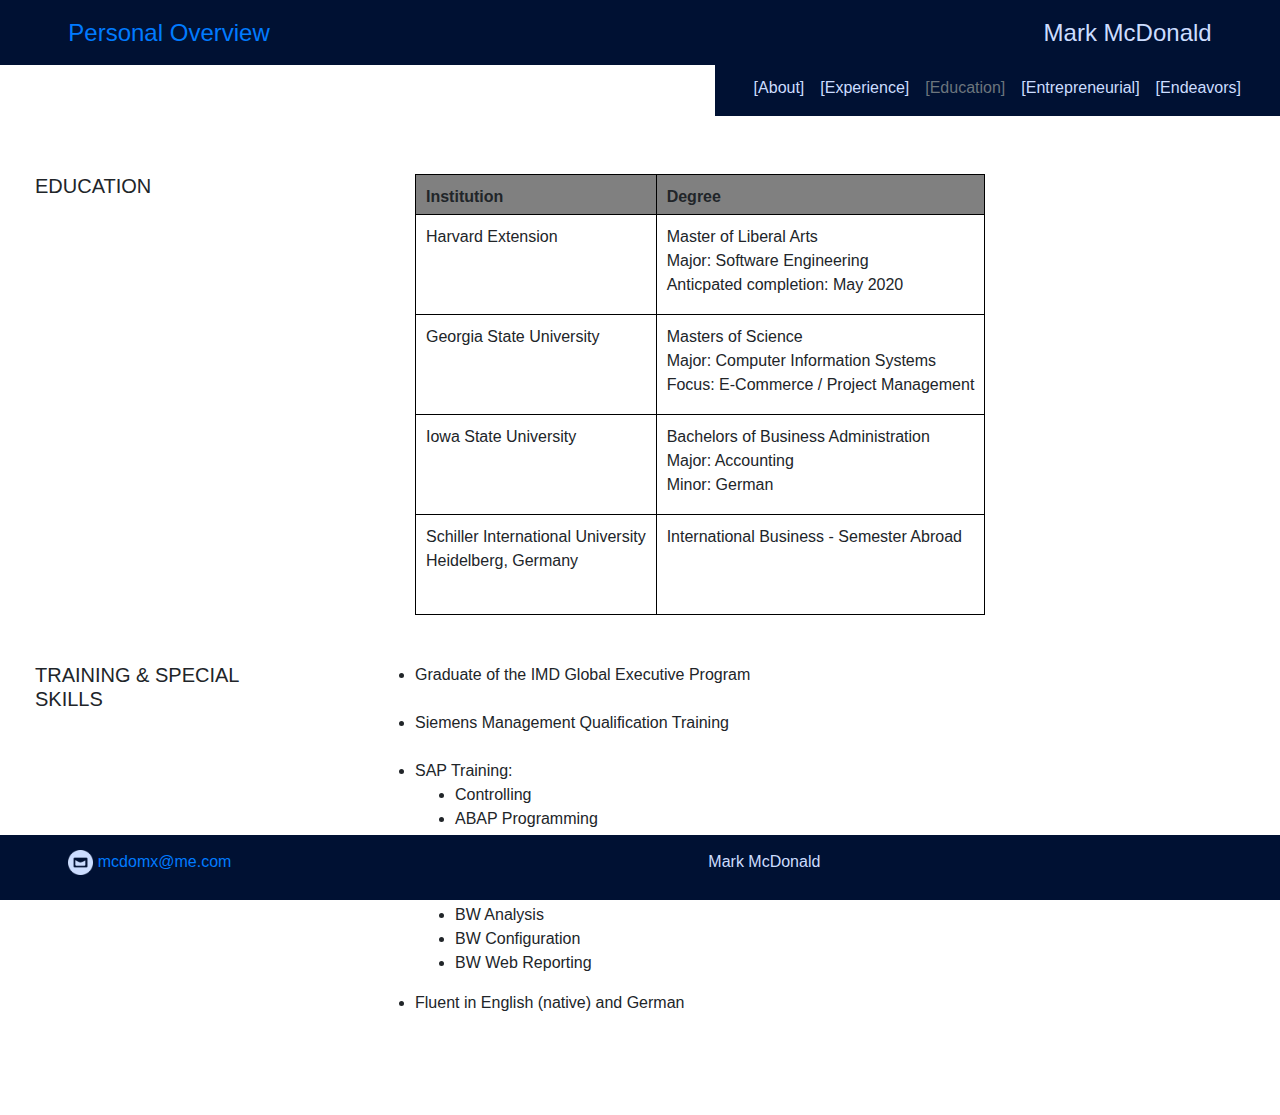
==== education.html @ 9f8da562 "added viewport statement to head to try to get proper retina phone display" ====
<!DOCTYPE html>
<html>
<head>
  <title>Education</title>
  <meta name="viewport" content="width=device-width, initial-scale=0.8, maximum-scale=1">
  <link rel="stylesheet" href="css/bootstrap.min.css">
  <link rel="stylesheet" href="css/CSS_project0.css">
  <link rel="stylesheet" href="css/SCSS_project0.css">
</head>

    <body>

      <!-- HEADER -->
      <div class="row justify-content-center fixed-top" id="header">
        <section class="col-6">
          <a href="index.html">Personal Overview</a>
        </section>
        <section class="col-5" align="right">Mark McDonald</section>
      </div> end header -->
      <!-- end HEADER -->

        <!-- NAVBAR -->
          <nav class="navbar navbar-backgrnd navbar-expand-md ml-auto" id="navigation">
            <div class="container">
                <div class="navbar-nav"> <!-- start NAVABAR container -->
                  <a class="nav-item nav-link navbar-fnt" href="index.html">[About]</a>
                  <a class="nav-item nav-link navbar-fnt" href="experience.html">[Experience]</a>
                  <a class="nav-item nav-link navbar-fnt disabled" href="education.html">[Education]</a>
                  <a class="nav-item nav-link navbar-fnt" href="entrepreneurial.html">[Entrepreneurial]</a>
                  <a class="nav-item nav-link navbar-fnt" href="endeavors.html">[Endeavors]</a>
                </div> <!-- end navbar-nav -->
            </div> <!-- end NAVABAR container -->
          </nav>
          <!-- end NAVBAR -->

        <!-- FOOTER -->
        <div class="row justify-content-center fixed-bottom" id="footer">
          <section class="col-6">
            <a href="mailto:mcdomx@me.com">
              <p align="left">
                <img src="images/email_icon.png" height="25px">
                mcdomx@me.com
              </p>
            </a>
          </section>
          <section class="col-5">
            <p align="right">Mark McDonald</p>
          </section>
        </div>
        <!-- end FOOTER -->


    <div class="container body_text"> <!-- CONTAINER BODY_TEXT -->
      <div class="row"> <!-- ROW1 -->
        <h5 class="col-0 col-md-3">EDUCATION</h5> <!-- COLUMN1 -->
        <div class="col-md-8 offset-md-1"> <!-- COLUMN2 -->

          <table>
            <tr>
              <th>Institution</th>
              <th>Degree</th>
            </tr>

            <tr>
              <td>Harvard Extension</td>
              <td class="table_data_cells">
                Master of Liberal Arts<br>
                Major: Software Engineering<br>
                Anticpated completion: May 2020<br>
              </td>
            </tr>

            <tr>
              <td>Georgia State University</td>
              <td class="table_data_cells">
                Masters of Science<br>
                Major: Computer Information Systems<br>
                Focus: E-Commerce / Project Management<br>
              </td>
            </tr>

            <tr>
              <td>Iowa State University</td>
              <td class="table_data_cells">
                Bachelors of Business Administration<br>
                Major: Accounting<br>
                Minor: German<br>
              </td>
            </tr>

            <tr>
              <td>Schiller International University<br>
                Heidelberg, Germany</td>
                <td class="table_data_cells">
                  International Business - Semester Abroad
                </td>
              </tr>

            </table>

            <br>
            <br>

          </div> <!-- end COLUMN2 -->
        </div> <!-- end ROW1-->

        <div class="row"> <!-- ROW2 -->
          <h5 class="col-0 col-sm-3">TRAINING & SPECIAL SKILLS</h5> <!-- COLUMN1 -->
          <div class="col-sm-8 offset-md-1"> <!-- COLUMN2 -->
          </ul>
          <li>Graduate of the IMD Global Executive Program</li>
          <br>
          <li>Siemens Management Qualification Training</li>
          <br>
          <li>SAP Training:
            <ul>
              <li>Controlling</li>
              <li>ABAP Programming</li>
              <li>A/R & A/P</li>
              <li>Report Writer</li>
              <li>SEM Overview</li>
              <li>BW Analysis</li>
              <li>BW Configuration</li>
              <li>BW Web Reporting</li>
            </ul>
          </li>
          <li>Fluent in English (native) and German</li>
        </ul>
      </div> <!-- end COLUMN2 -->
    </div> <!-- end ROW2-->
  </body>
</html>
---- css/CSS_project0.css ----
/* BORDER BOX FIX */
html { box-sizing: border-box; }

*, *::before, *::after { box-sizing: inherit; }
/* END BORDER BOX FIX */


a:hover {
  color: orange;
  text-decoration: none;
}

p {
  text-align: justify;
}

table {
  border-collapse: collapse;
}

td, th {
  padding: 10px;
  border: 1px solid black;
}

td {
  vertical-align: top;
}

th {
  vertical-align: bottom;
  padding-bottom: 5px;
  background-color: grey;
}

.table_data_cells {
  height: 100px;
}


.body_text {
  margin-top: 150px;
  margin-left: 20px;
  margin-right: 50px;
  margin-bottom: 100px;
}

#profile_img {
  height: 300px;
  float: left;
  margin: 30px;
}


/* settings for mobile devices where the width is 767px or less*/
@media (max-width: 767px) {

  #profile_img {
    height: 500px;
    margin-left: 0px;
    margin-right: 0px;
    float: none;
  }

  .body_text {
    margin-top: 75px;
  }
}
---- css/SCSS_project0.css ----
/* NAVBAR */
.nav-link {
  color: #ccddff;
}

#header, #footer {
  padding: 15px 15px 50px 15px;
  color: #ccddff;
  background-color: #001133;
}

#footer {
  height: 6vh;
}

#header {
  font-size: 1.5em;
  height: 3vh;
}

#navigation {
  position: fixed;
  z-index: 10;
  top: 60px;
  right: 0px;
  color: #ccddff;
  background-color: #001133;
}

/*# sourceMappingURL=SCSS_project0.css.map */
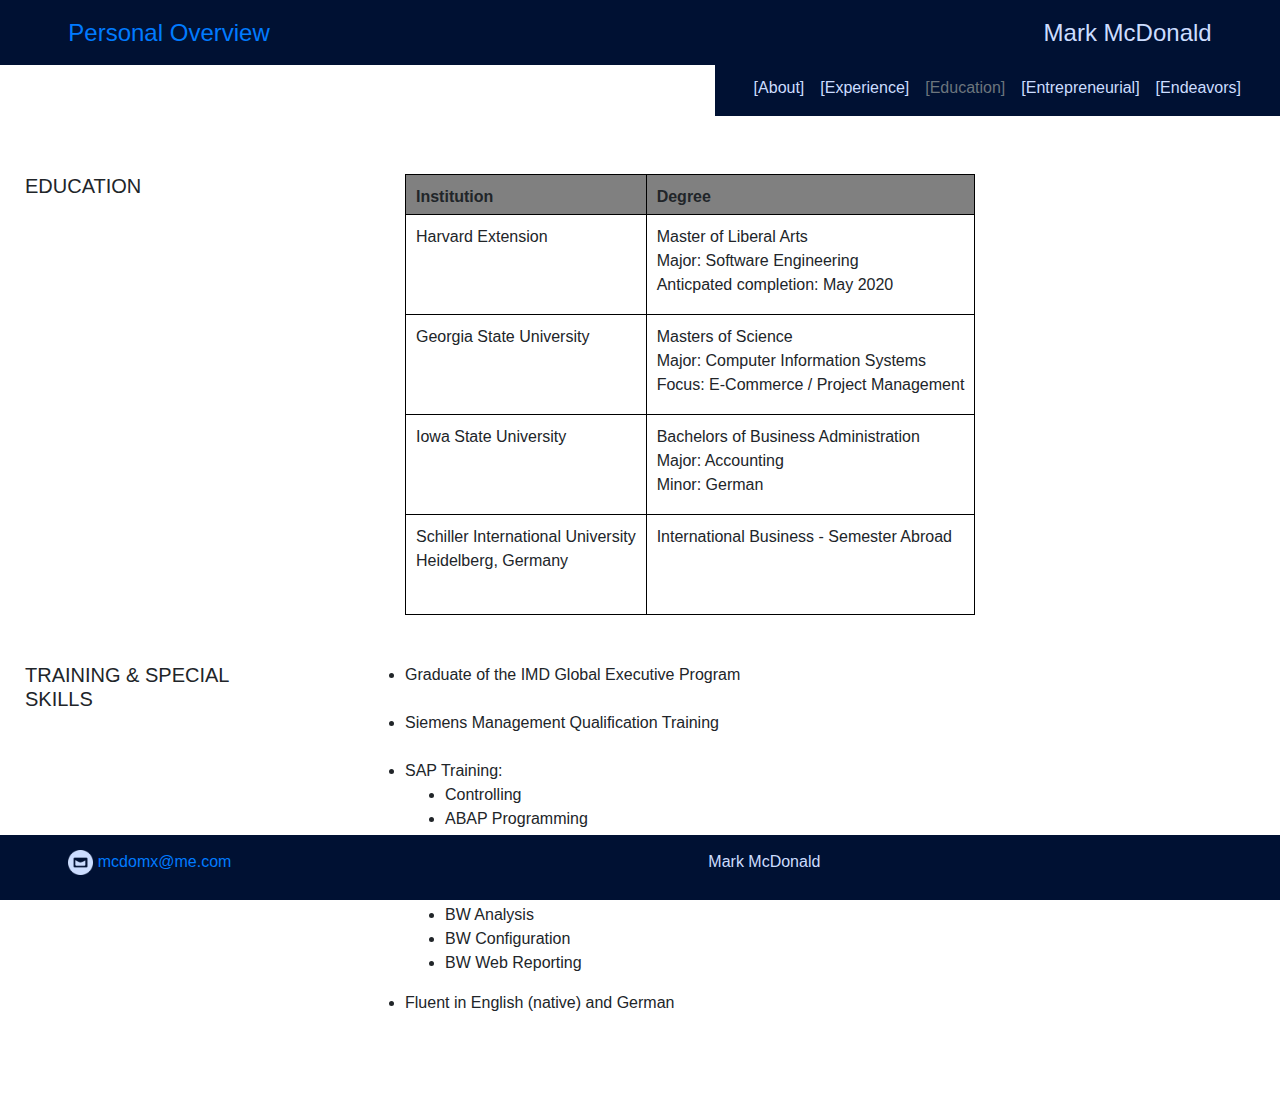
==== commit 49c48edb: "finished SCSS requirements. refactored header and footer." ====
--- a/education.html
+++ b/education.html
@@ -11,12 +11,12 @@
     <body>
 
       <!-- HEADER -->
-      <div class="row justify-content-center fixed-top" id="header">
+      <header class="row justify-content-center fixed-top">
         <section class="col-6">
           <a href="index.html">Personal Overview</a>
         </section>
         <section class="col-5" align="right">Mark McDonald</section>
-      </div> end header -->
+      </header> end header -->
       <!-- end HEADER -->
 
         <!-- NAVBAR -->
@@ -34,7 +34,7 @@
           <!-- end NAVBAR -->
 
         <!-- FOOTER -->
-        <div class="row justify-content-center fixed-bottom" id="footer">
+        <footer class="row justify-content-center fixed-bottom">
           <section class="col-6">
             <a href="mailto:mcdomx@me.com">
               <p align="left">
@@ -46,7 +46,7 @@
           <section class="col-5">
             <p align="right">Mark McDonald</p>
           </section>
-        </div>
+        </footer>
         <!-- end FOOTER -->
 
 
--- a/css/CSS_project0.css
+++ b/css/CSS_project0.css
@@ -14,24 +14,6 @@
   text-align: justify;
 }
 
-table {
-  border-collapse: collapse;
-}
-
-td, th {
-  padding: 10px;
-  border: 1px solid black;
-}
-
-td {
-  vertical-align: top;
-}
-
-th {
-  vertical-align: bottom;
-  padding-bottom: 5px;
-  background-color: grey;
-}
 
 .table_data_cells {
   height: 100px;
@@ -40,8 +22,8 @@
 
 .body_text {
   margin-top: 150px;
-  margin-left: 20px;
-  margin-right: 50px;
+  margin-left: 10px;
+  margin-right: 30px;
   margin-bottom: 100px;
 }
 
--- a/css/SCSS_project0.css
+++ b/css/SCSS_project0.css
@@ -1,19 +1,35 @@
-/* NAVBAR */
+table th, table td {
+  padding: 10px;
+  border: 1px solid black;
+}
+
+table {
+  border-collapse: collapse;
+}
+table td {
+  vertical-align: top;
+}
+table th {
+  vertical-align: bottom;
+  padding-bottom: 5px;
+  background-color: grey;
+}
+
 .nav-link {
   color: #ccddff;
 }
 
-#header, #footer {
+header, footer {
   padding: 15px 15px 50px 15px;
   color: #ccddff;
   background-color: #001133;
 }
 
-#footer {
+footer {
   height: 6vh;
 }
 
-#header {
+header {
   font-size: 1.5em;
   height: 3vh;
 }
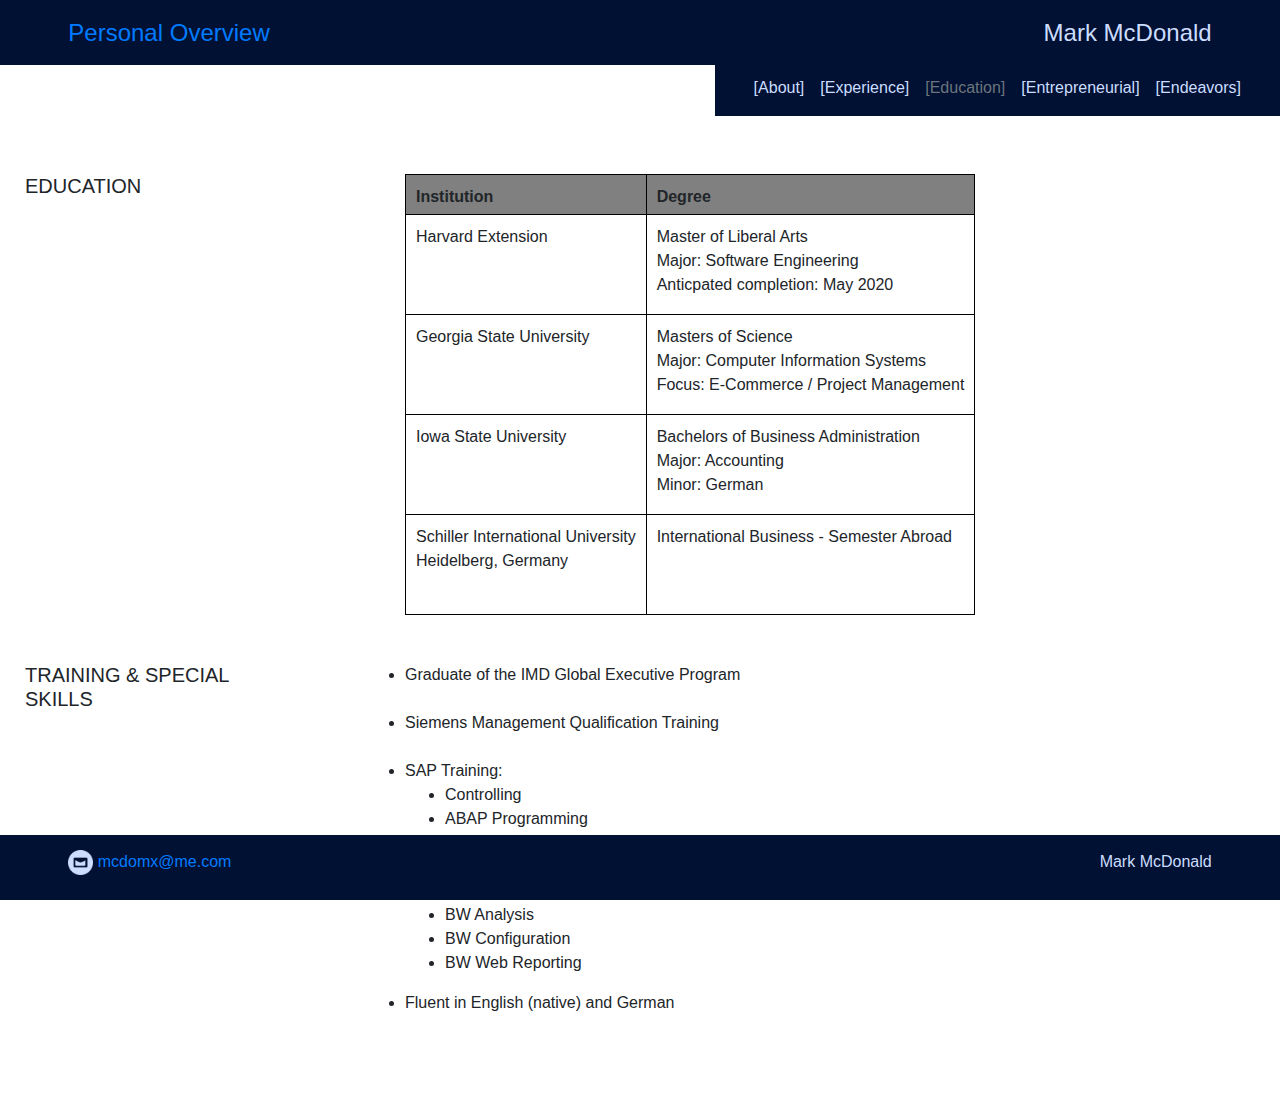
==== commit 110ebd66: "finished SCSS requirements. refactored header and footer." ====
--- a/education.html
+++ b/education.html
@@ -37,15 +37,11 @@
         <footer class="row justify-content-center fixed-bottom">
           <section class="col-6">
             <a href="mailto:mcdomx@me.com">
-              <p align="left">
-                <img src="images/email_icon.png" height="25px">
-                mcdomx@me.com
-              </p>
+              <img src="images/email_icon.png" height="25px">
+              mcdomx@me.com
             </a>
           </section>
-          <section class="col-5">
-            <p align="right">Mark McDonald</p>
-          </section>
+          <section class="col-5" align="right">Mark McDonald</section>
         </footer>
         <!-- end FOOTER -->
 
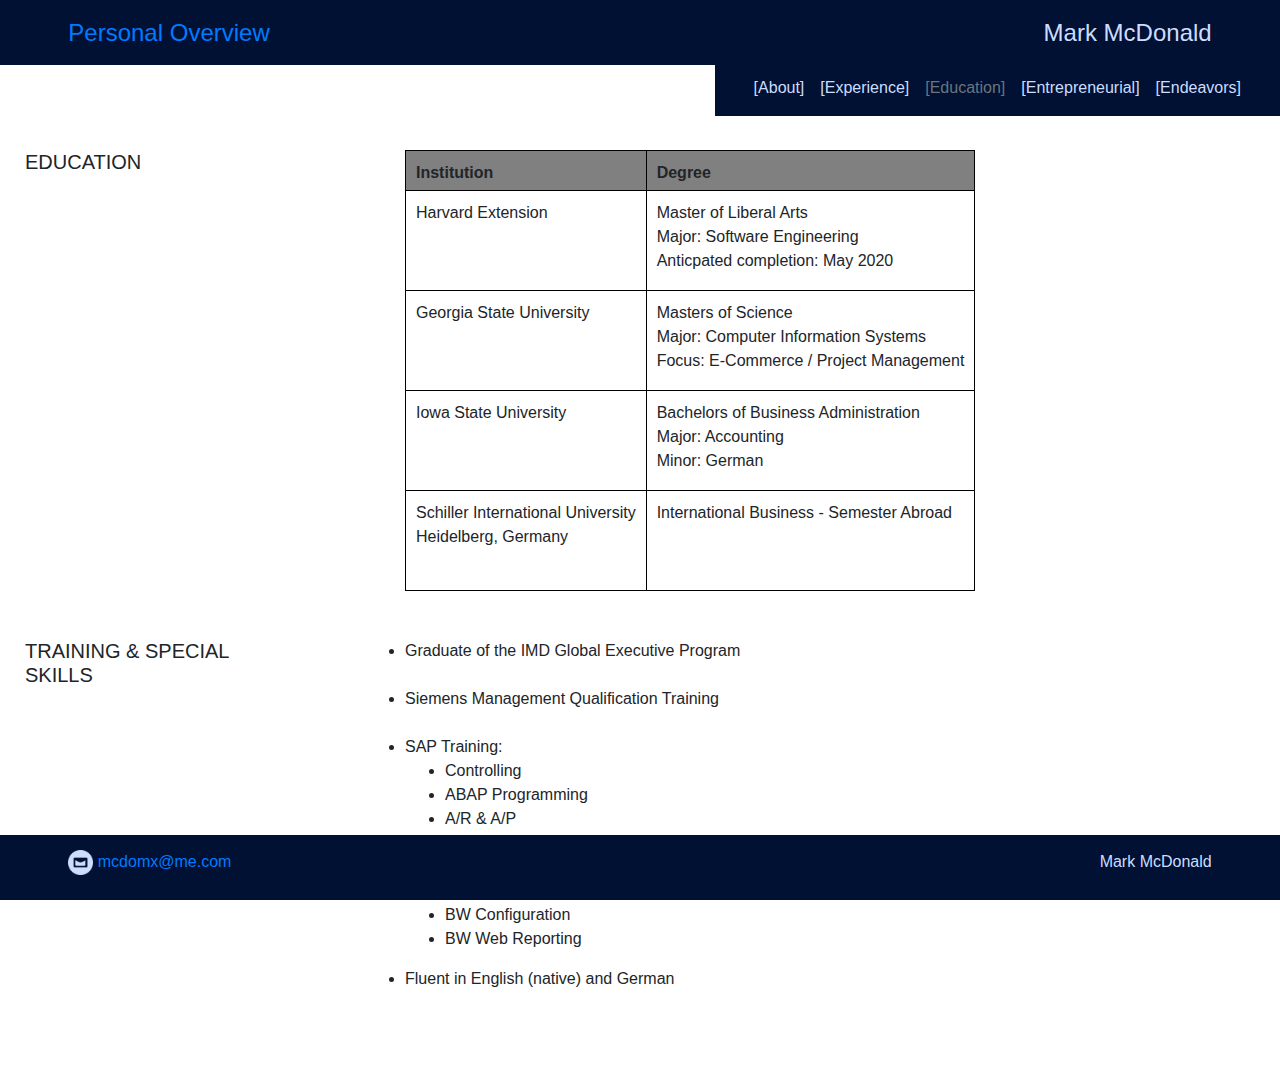
==== commit a8ad45d5: "finished SCSS requirements. refactored header and footer." ====
--- a/education.html
+++ b/education.html
@@ -16,7 +16,7 @@
           <a href="index.html">Personal Overview</a>
         </section>
         <section class="col-5" align="right">Mark McDonald</section>
-      </header> end header -->
+      </header>
       <!-- end HEADER -->
 
         <!-- NAVBAR -->
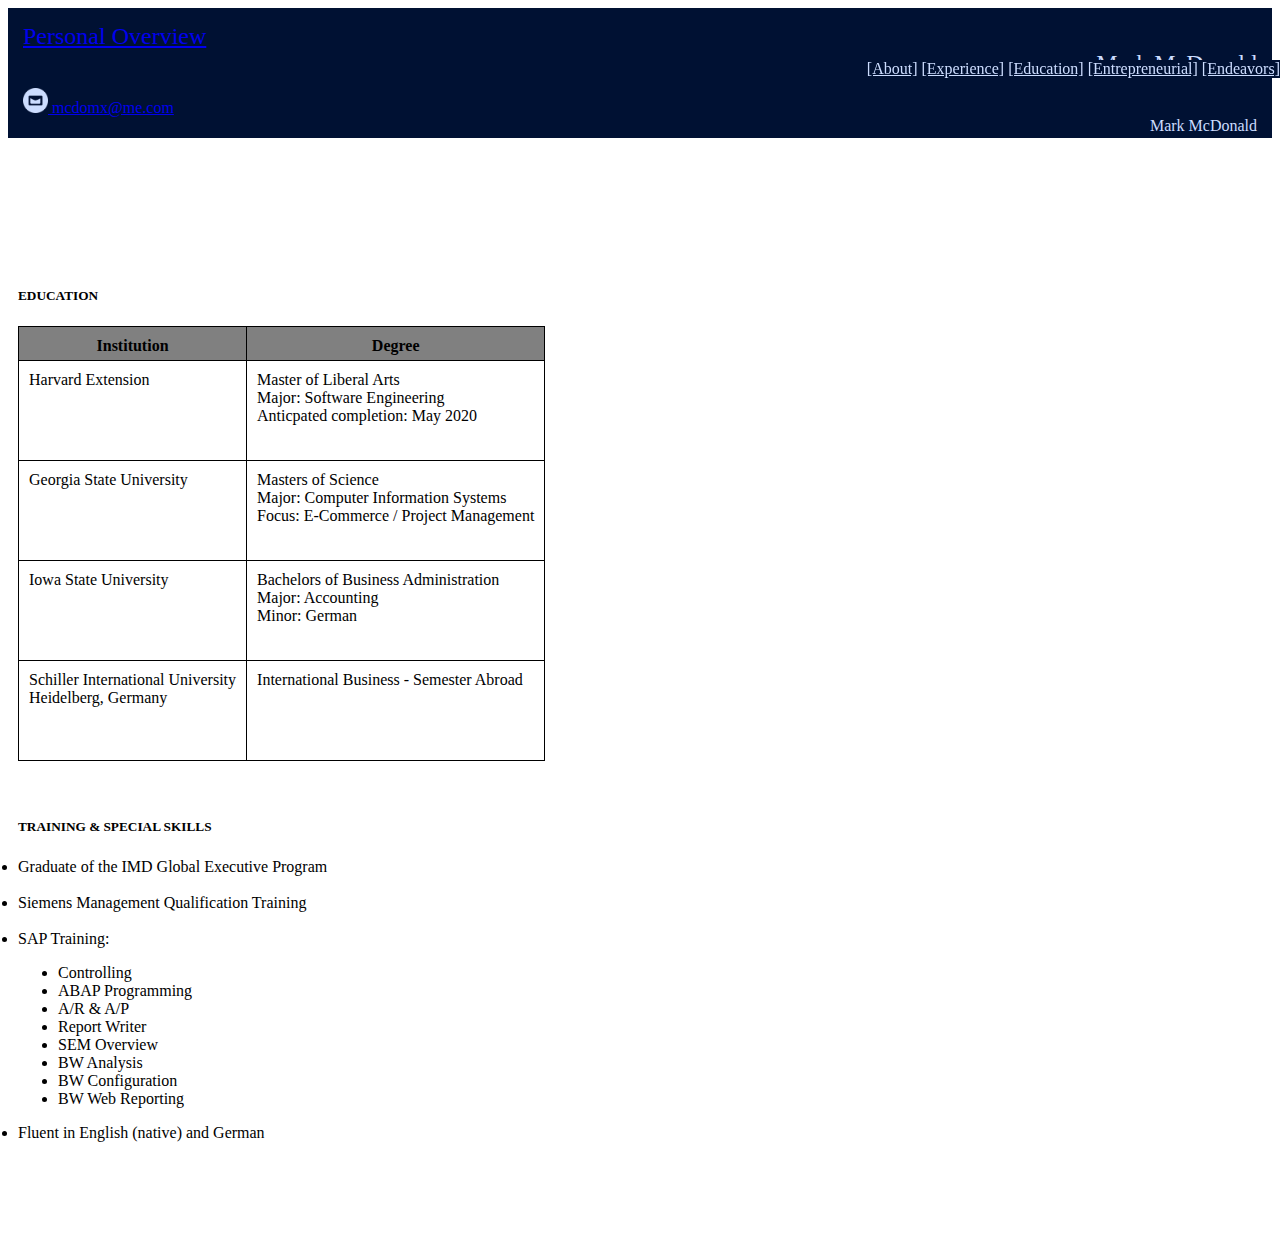
==== commit 8173ad7e: "switch to using bootstrap via https reference and deleted local boostrap file" ====
--- a/education.html
+++ b/education.html
@@ -3,7 +3,7 @@
 <head>
   <title>Education</title>
   <meta name="viewport" content="width=device-width, initial-scale=0.8, maximum-scale=1">
-  <link rel="stylesheet" href="css/bootstrap.min.css">
+  <link rel="stylesheet" href="https://stackpath.bootstrapcdn.com/bootstrap/4.1.1/css/bootstrap.min.css" integrity="sha384-WskhaSGFgHYWDcbwN70/dfYBj47jz9qbsMId/iRN3ewGhXQFZCSftd1LZCfmhktB" crossorigin="anonymous">
   <link rel="stylesheet" href="css/CSS_project0.css">
   <link rel="stylesheet" href="css/SCSS_project0.css">
 </head>
